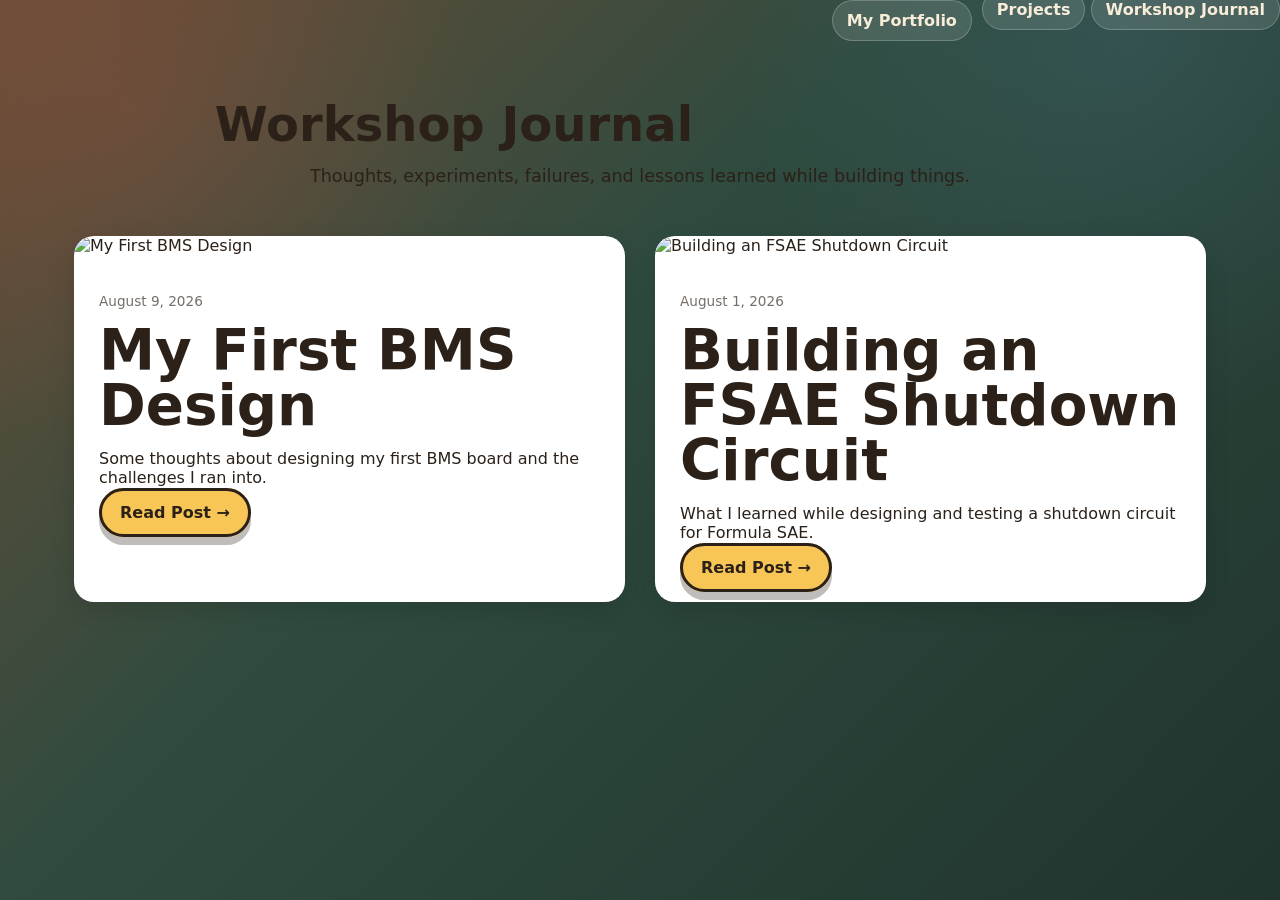
==== blog.html @ eb6c98ca "testing blog page" ====
<!DOCTYPE html>
<html lang="en">
<head>
    <meta charset="UTF-8">
    <meta name="viewport" content="width=device-width, initial-scale=1.0">

    <title>Workshop Journal</title>

    <link rel="stylesheet" href="style.css">
</head>

<body>

    <!-- Navigation -->
    <nav class="navbar">
        <a href="index.html" class="nav-logo">
            My Portfolio
        </a>

        <div class="nav-links">
            <a href="index.html">Projects</a>
            <a href="blog.html">Workshop Journal</a>
        </div>
    </nav>


    <!-- Blog Header -->
    <main class="blog-page">

        <section class="blog-header">
            <h1>Workshop Journal</h1>

            <p>
                Thoughts, experiments, failures, and lessons
                learned while building things.
            </p>
        </section>


        <!-- Posts will appear here -->
        <section id="blogPosts" class="blog-grid">
        </section>

    </main>


    <script src="blog.js"></script>

</body>
</html>
---- style.css ----
:root {
  --ink: #2b2118;
  --paper: #f8edd8;
  --paper-dark: #e8d0aa;
  --felt: #417563;
  --felt-dark: #244c40;
  --thread: #f8c557;
  --patch-red: #b75445;
  --patch-blue: #4d7893;
  --patch-purple: #79659b;
  --shadow: rgba(43, 33, 24, 0.28);
  --radius-lg: 28px;
  --radius-md: 18px;
}

* { box-sizing: border-box; }
html { scroll-behavior: smooth; }
body {
  margin: 0;
  color: var(--ink);
  font-family: ui-rounded, "Trebuchet MS", system-ui, -apple-system, BlinkMacSystemFont, sans-serif;
  background:
    radial-gradient(circle at 10% 12%, rgba(183, 84, 69, 0.2), transparent 22rem),
    radial-gradient(circle at 88% 4%, rgba(77, 120, 147, 0.24), transparent 24rem),
    linear-gradient(135deg, #6a4d36 0%, #2f4b3f 42%, #20342d 100%);
  min-height: 100vh;
}

.noise {
  position: fixed;
  inset: 0;
  pointer-events: none;
  opacity: 0.16;
  mix-blend-mode: overlay;
  background-image:
    repeating-linear-gradient(45deg, transparent 0 8px, rgba(255,255,255,0.08) 8px 9px),
    repeating-linear-gradient(-45deg, transparent 0 12px, rgba(0,0,0,0.12) 12px 13px);
  z-index: 0;
}

.site-header,
main,
footer { position: relative; z-index: 1; }

.site-header {
  width: min(1180px, calc(100% - 32px));
  margin: 18px auto 0;
  display: flex;
  justify-content: space-between;
  align-items: center;
  gap: 16px;
}

.scrap-card a {
  color: #7a3cff;
  font-weight: 800;
  text-decoration: underline;
  text-decoration-style: wavy;
}

.scrap-card a:hover {
  color: #d9480f;
}

.project-image-view {
  width: 100%;
  max-height: 620px;
  object-fit: contain;
  border-radius: 24px;
  border: 3px solid rgba(70, 45, 25, 0.55);
  background: rgba(255, 248, 220, 0.75);
  box-shadow: 0 18px 45px rgba(45, 30, 20, 0.25);
  padding: 0.75rem;
}

.viewer-controls button:disabled {
  opacity: 0.45;
  cursor: not-allowed;
}

.logo {
  width: 58px;
  height: 58px;
  display: grid;
  place-items: center;
  text-decoration: none;
  color: var(--paper);
  font-size: 1.25rem;
  font-weight: 900;
  transform: rotate(-5deg);
}

.patch {
  background: var(--patch-red);
  border: 3px dashed rgba(255,255,255,0.58);
  border-radius: 35% 45% 32% 44%;
  box-shadow: 0 14px 25px var(--shadow), inset 0 -8px 0 rgba(0,0,0,0.13);
}

nav {
  display: flex;
  gap: 10px;
  flex-wrap: wrap;
  justify-content: flex-end;
}
nav a {
  color: var(--paper);
  text-decoration: none;
  font-weight: 800;
  background: rgba(255,255,255,0.12);
  border: 1px solid rgba(255,255,255,0.22);
  border-radius: 999px;
  padding: 10px 14px;
  backdrop-filter: blur(8px);
}
nav a:hover { transform: translateY(-2px); }

main {
  width: min(1180px, calc(100% - 32px));
  margin: 24px auto;
}

.stitched-panel,
.scrap-card,
.project-card {
  border: 4px solid rgba(43,33,24,0.85);
  outline: 2px dashed rgba(248,197,87,0.9);
  outline-offset: -12px;
  box-shadow: 0 22px 50px var(--shadow), inset 0 0 0 1px rgba(255,255,255,0.24);
}

.hero {
  display: grid;
  grid-template-columns: 1.1fr 0.9fr;
  gap: 28px;
  align-items: center;
  min-height: 620px;
  background:
    linear-gradient(135deg, rgba(248,237,216,0.96), rgba(232,208,170,0.94)),
    url("data:image/svg+xml,%3Csvg width='120' height='120' xmlns='http://www.w3.org/2000/svg'%3E%3Cg fill='none' stroke='%23886f50' stroke-opacity='.22'%3E%3Cpath d='M0 40h120M0 80h120M40 0v120M80 0v120'/%3E%3C/g%3E%3C/svg%3E");
  border-radius: var(--radius-lg);
  padding: clamp(28px, 6vw, 76px);
  overflow: hidden;
}

.eyebrow {
  margin: 0 0 10px;
  text-transform: uppercase;
  letter-spacing: 0.14em;
  font-size: 0.78rem;
  font-weight: 900;
  color: var(--felt-dark);
}

h1,
h2,
h3 { line-height: 0.98; margin: 0; }
h1 { font-size: clamp(3rem, 8vw, 6.8rem); max-width: 760px; }
h2 { font-size: clamp(2rem, 4.4vw, 4rem); }
h3 { font-size: 1.55rem; }

.hero-text,
.section-intro p,
.viewer-copy p,
.about p,
.about li {
  font-size: 1.05rem;
  line-height: 1.65;
}

.hero-actions,
.viewer-controls {
  display: flex;
  gap: 12px;
  flex-wrap: wrap;
  margin-top: 24px;
}

.button {
  border: 3px solid var(--ink);
  border-radius: 999px;
  padding: 12px 18px;
  font-weight: 900;
  color: var(--ink);
  text-decoration: none;
  cursor: pointer;
  box-shadow: 0 8px 0 rgba(43,33,24,0.3);
  transition: transform 160ms ease, box-shadow 160ms ease;
}
.button:hover { transform: translateY(-3px) rotate(-1deg); box-shadow: 0 11px 0 rgba(43,33,24,0.28); }
.button:active { transform: translateY(4px); box-shadow: 0 3px 0 rgba(43,33,24,0.3); }
.primary { background: var(--thread); }
.secondary { background: #f6efe1; }

.hero-object {
  display: grid;
  place-items: center;
  min-height: 430px;
  position: relative;
}
.planet {
  width: min(390px, 80vw);
  aspect-ratio: 1;
  border-radius: 54% 46% 48% 52%;
  background:
    radial-gradient(circle at 35% 26%, rgba(255,255,255,0.45), transparent 5rem),
    conic-gradient(from 70deg, var(--patch-blue), var(--felt), var(--patch-purple), var(--patch-red), var(--patch-blue));
  border: 8px solid var(--ink);
  box-shadow: 0 26px 52px var(--shadow), inset -22px -32px 0 rgba(0,0,0,0.16);
  animation: wobble 8s ease-in-out infinite;
}
.pin {
  position: absolute;
  width: 26px;
  height: 26px;
  border-radius: 50%;
  background: var(--thread);
  border: 4px solid var(--ink);
  box-shadow: 0 5px 0 var(--shadow);
}
.pin-a { top: 20%; left: 24%; }
.pin-b { top: 43%; right: 18%; background: #fff0c1; }
.pin-c { bottom: 24%; left: 40%; background: #b7dfd2; }
.tag-card {
  position: absolute;
  bottom: 12%;
  right: 4%;
  transform: rotate(7deg);
  padding: 12px 16px;
  background: #fff7e7;
  border: 3px solid var(--ink);
  border-radius: 16px;
  font-weight: 900;
  box-shadow: 0 14px 24px var(--shadow);
}

@keyframes wobble {
  0%, 100% { transform: rotate(-4deg) scale(1); }
  50% { transform: rotate(4deg) scale(1.035); }
}

.section-intro {
  color: var(--paper);
  margin: 76px 0 24px;
  max-width: 780px;
}
.section-intro .eyebrow { color: var(--thread); }
.section-intro code,
.about code {
  background: rgba(255,255,255,0.18);
  border-radius: 8px;
  padding: 2px 6px;
}

.project-grid {
  display: grid;
  grid-template-columns: repeat(3, minmax(0, 1fr));
  gap: 18px;
}
.project-card {
  position: relative;
  min-height: 320px;
  padding: 24px;
  background: var(--paper);
  border-radius: 36px 22px 34px 24px;
  overflow: hidden;
  cursor: pointer;
  transition: transform 180ms ease, box-shadow 180ms ease;
}
.project-card:nth-child(2n) { transform: rotate(1deg); background: #f5e4c2; }
.project-card:nth-child(3n) { transform: rotate(-1.2deg); background: #e9f0d8; }
.project-card:hover { transform: translateY(-8px) rotate(0deg); box-shadow: 0 30px 70px rgba(0,0,0,0.35); }
.project-card::before {
  content: "";
  position: absolute;
  top: 14px;
  right: 24px;
  width: 64px;
  height: 24px;
  background: rgba(248,197,87,0.72);
  border: 2px dashed rgba(43,33,24,0.45);
  transform: rotate(8deg);
}
.project-card p { line-height: 1.55; }
.tag-list {
  display: flex;
  gap: 8px;
  flex-wrap: wrap;
  padding: 0;
  list-style: none;
  margin: 18px 0 0;
}
.tag-list li,
.spec-list li {
  background: rgba(65,117,99,0.14);
  border: 2px solid rgba(43,33,24,0.22);
  border-radius: 999px;
  padding: 6px 10px;
  font-weight: 800;
  font-size: 0.82rem;
}
.card-link {
  display: inline-flex;
  margin-top: 18px;
  font-weight: 900;
  color: var(--felt-dark);
}

.viewer-shell {
  margin-top: 72px;
  display: grid;
  grid-template-columns: 0.78fr 1.22fr;
  gap: 24px;
  min-height: 640px;
  background: linear-gradient(135deg, rgba(248,237,216,0.96), rgba(232,208,170,0.95));
  border-radius: var(--radius-lg);
  padding: clamp(22px, 4vw, 44px);
}
.viewer-copy { align-self: center; }
.spec-list {
  display: flex;
  flex-wrap: wrap;
  gap: 8px;
  list-style: none;
  padding: 0;
  margin: 24px 0 0;
}
.viewer-note {
  min-height: 52px;
  padding: 14px;
  background: rgba(255,255,255,0.42);
  border: 2px dashed rgba(43,33,24,0.28);
  border-radius: 16px;
}
.viewer-stage {
  position: relative;
  min-height: 560px;
  border-radius: 30px;
  border: 5px solid var(--ink);
  background:
    radial-gradient(circle at 50% 45%, rgba(255,255,255,0.18), transparent 18rem),
    linear-gradient(145deg, #263a34, #172520);
  overflow: hidden;
  box-shadow: inset 0 0 60px rgba(0,0,0,0.36);
}
.cad-viewer {
  position: absolute;
  inset: 0;
}
.viewer-badge {
  position: absolute;
  left: 18px;
  bottom: 18px;
  background: var(--thread);
  border: 3px solid var(--ink);
  border-radius: 999px;
  padding: 8px 12px;
  font-weight: 900;
  box-shadow: 0 8px 0 rgba(0,0,0,0.22);
}

.about {
  display: grid;
  grid-template-columns: 1fr 0.7fr;
  gap: 18px;
  margin-top: 72px;
}
.scrap-card {
  background: var(--paper);
  border-radius: 28px;
  padding: 30px;
}
.tape-card { transform: rotate(1.2deg); }

footer {
  width: min(1180px, calc(100% - 32px));
  margin: 28px auto 36px;
  display: flex;
  justify-content: space-between;
  gap: 16px;
  color: var(--paper);
}
footer a { color: var(--thread); font-weight: 900; }

@media (max-width: 920px) {
  .hero,
  .viewer-shell,
  .about { grid-template-columns: 1fr; }
  .project-grid { grid-template-columns: repeat(2, minmax(0, 1fr)); }
  .viewer-stage { min-height: 440px; }
}
@media (max-width: 640px) {
  .project-grid { grid-template-columns: 1fr; }
  .site-header,
  footer { align-items: flex-start; flex-direction: column; }
  h1 { font-size: clamp(2.5rem, 16vw, 4.5rem); }
}

/* =========================
   BLOG
========================= */

.blog-page {
    max-width: 1200px;
    margin: 0 auto;
    padding: 60px 24px;
}

.blog-header {
    text-align: center;
    margin-bottom: 50px;
}

.blog-header h1 {
    font-size: 3rem;
    margin-bottom: 10px;
}

.blog-header p {
    font-size: 1.1rem;
}


/* Blog cards */

.blog-grid {
    display: grid;
    grid-template-columns: repeat(auto-fit, minmax(300px, 1fr));
    gap: 30px;
}

.blog-card {
    overflow: hidden;
    border-radius: 20px;
    background: white;
    box-shadow: 0 8px 25px rgba(0,0,0,0.12);
}

.blog-card img {
    width: 100%;
    height: 220px;
    object-fit: cover;
}

.blog-card-content {
    padding: 25px;
}

.blog-card h2 {
    margin-top: 5px;
}

.blog-date {
    font-size: 0.85rem;
    opacity: 0.65;
}


/* Individual post */

.blog-post {
    max-width: 850px;
    margin: 0 auto;
    padding: 60px 24px;
}

.blog-post article {
    background: white;
    padding: 50px;
    border-radius: 25px;
    box-shadow: 0 10px 30px rgba(0,0,0,0.1);
}

.blog-post h1 {
    font-size: 3rem;
    margin-bottom: 10px;
}

.blog-post h2 {
    margin-top: 45px;
}

.blog-post p {
    font-size: 1.1rem;
    line-height: 1.8;
}

.blog-hero {
    width: 100%;
    margin: 30px 0;
    border-radius: 15px;
}

.blog-image {
    width: 100%;
    margin: 30px 0;
    border-radius: 15px;
}
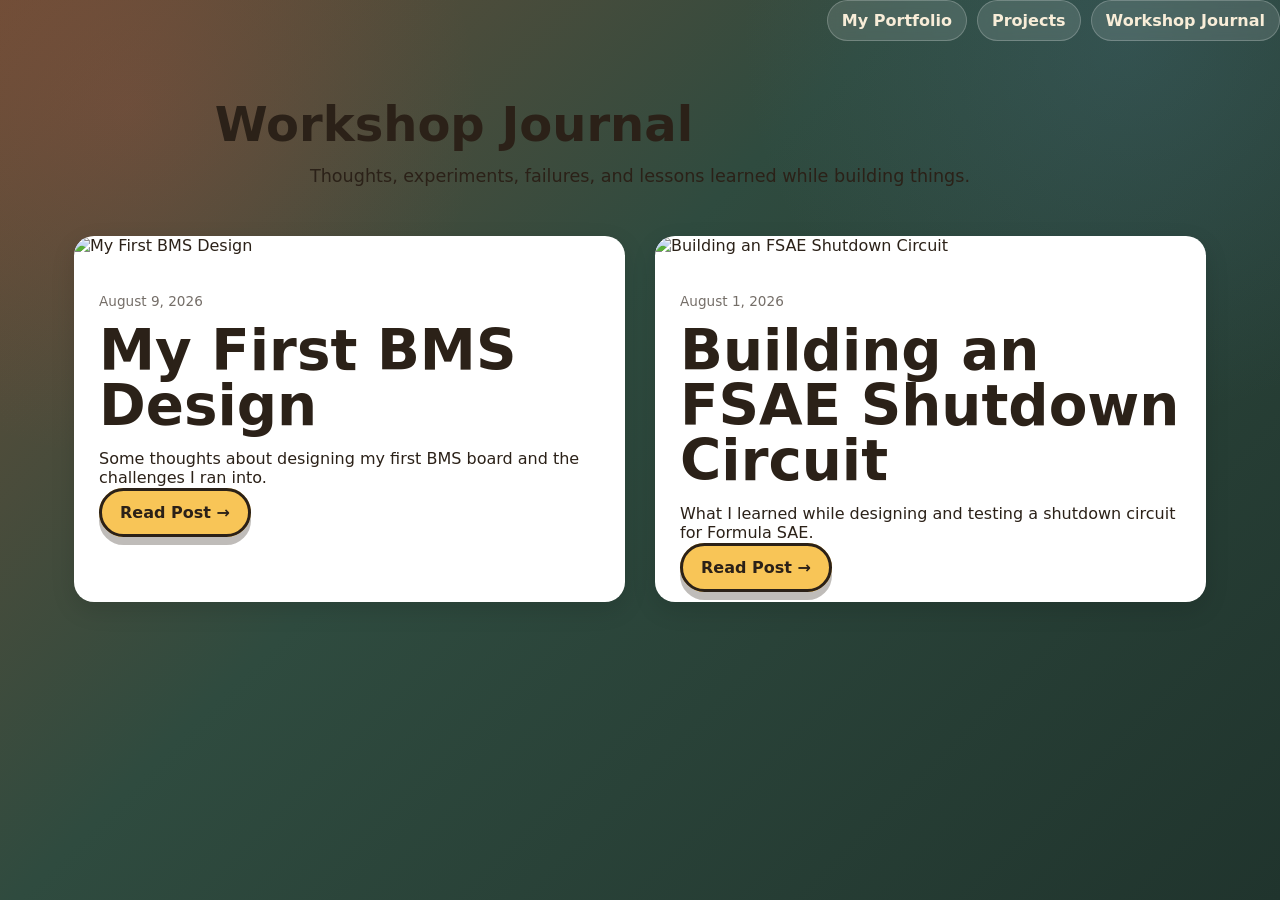
==== commit 5122671a: "nav link fix?" ====
--- a/blog.html
+++ b/blog.html
@@ -16,11 +16,8 @@
         <a href="index.html" class="nav-logo">
             My Portfolio
         </a>
-
-        <div class="nav-links">
-            <a href="index.html">Projects</a>
-            <a href="blog.html">Workshop Journal</a>
-        </div>
+        <a href="index.html" class="nav-logo">Projects</a>
+            <a href="blog.html" class="nav-logo">Workshop Journal</a>
     </nav>
 
 
